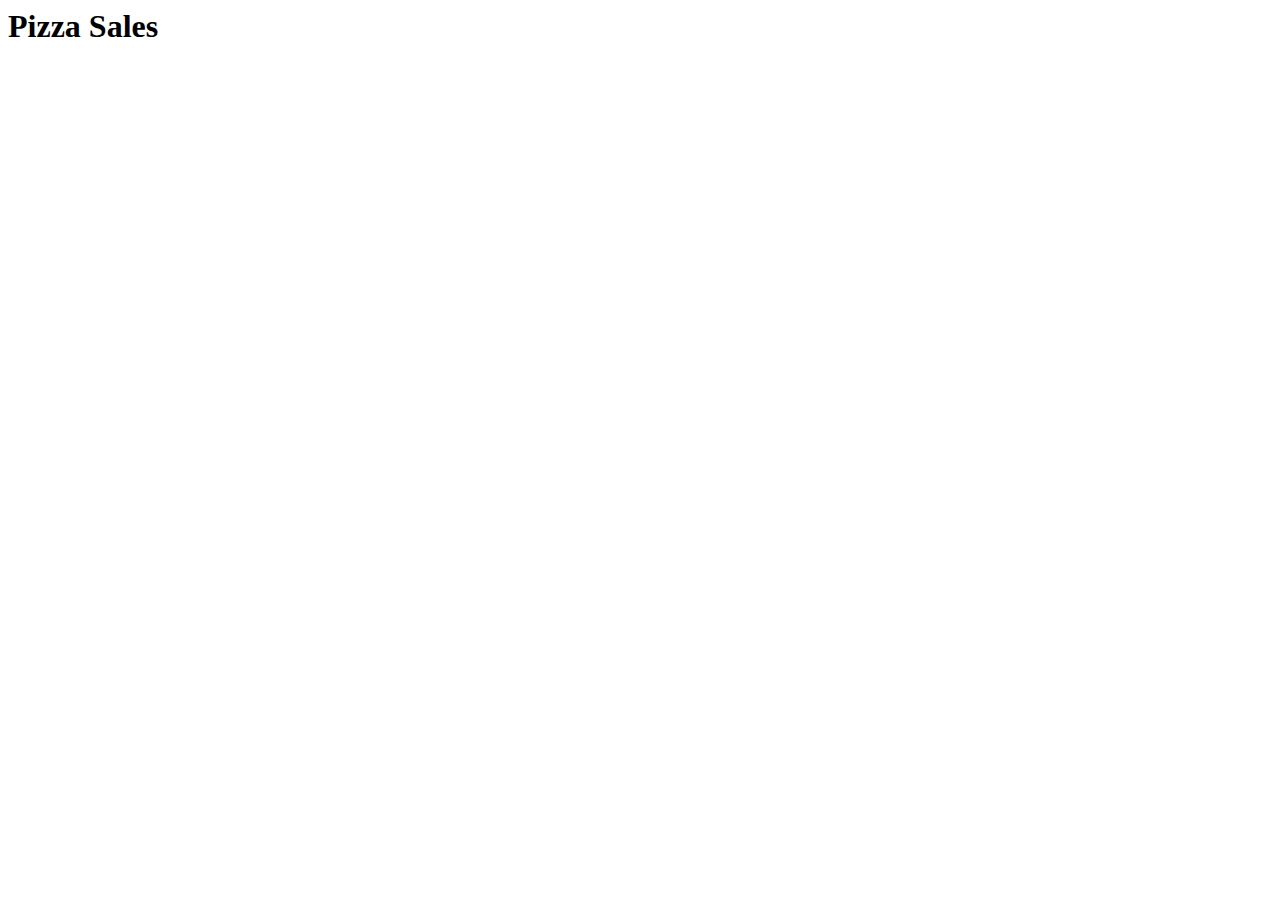
==== PizzaSales.html @ 805d71b6 "adding pizza sales page" ====
<html lang="en">
<head>
    <meta charset="UTF-8">
    <meta name="viewport" content="width=device-width, initial-scale=1.0">
    <title>Document</title>
</head>
<body>
    <h1>Pizza Sales</h1>
</body>
</html>
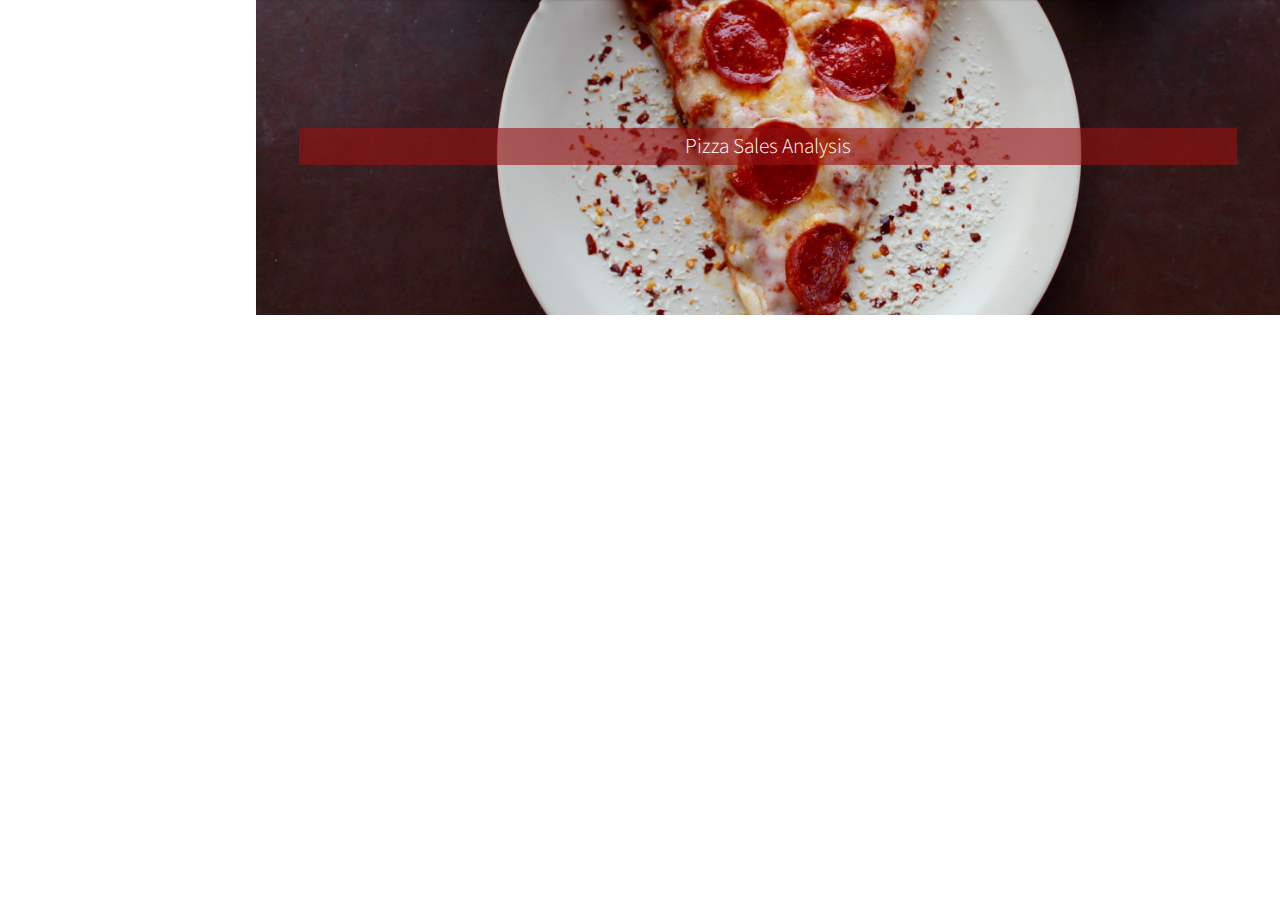
==== commit 178beffb: "updated files" ====
--- a/PizzaSales.html
+++ b/PizzaSales.html
@@ -1,10 +1,22 @@
 <html lang="en">
-<head>
-    <meta charset="UTF-8">
-    <meta name="viewport" content="width=device-width, initial-scale=1.0">
-    <title>Document</title>
-</head>
+	<head>
+		<title>Carmen's Portfolio</title>
+		<meta charset="utf-8" />
+		<meta name="viewport" content="width=device-width, initial-scale=1, user-scalable=no" />
+		<link rel="stylesheet" href="assets/css/main.css" />
+	</head>
 <body>
-    <h1>Pizza Sales</h1>
+    <!-- Main -->
+    <div id="main">
+        <!-- Intro -->
+        <section id="top" class="pizzasales dark cover">
+            <div class="container">
+                <header>
+					<h2 class="alt"><strong></strong></h2>
+						<p style="background-color:rgba(154, 16, 16, 0.599);"><strong>Pizza Sales Analysis</strong><br/></p>
+				</header>
+	        </div>
+		</section>
+
 </body>
 </html>--- a/assets/css/main.css
+++ b/assets/css/main.css
@@ -0,0 +1,2637 @@
+@import url("fontawesome-all.min.css");
+@import url("https://fonts.googleapis.com/css?family=Source+Sans+Pro:300,300italic,400,600");
+
+/*
+	Prologue by HTML5 UP
+	html5up.net | @ajlkn
+	Free for personal and commercial use under the CCA 3.0 license (html5up.net/license)
+*/
+
+html, body, div, span, applet, object,
+iframe, h1, h2, h3, h4, h5, h6, p, blockquote,
+pre, a, abbr, acronym, address, big, cite,
+code, del, dfn, em, img, ins, kbd, q, s, samp,
+small, strike, strong, sub, sup, tt, var, b,
+u, i, center, dl, dt, dd, ol, ul, li, fieldset,
+form, label, legend, table, caption, tbody,
+tfoot, thead, tr, th, td, article, aside,
+canvas, details, embed, figure, figcaption,
+footer, header, hgroup, menu, nav, output, ruby,
+section, summary, time, mark, audio, video {
+	margin: 0;
+	padding: 0;
+	border: 0;
+	font-size: 100%;
+	font: inherit;
+	vertical-align: baseline;}
+
+article, aside, details, figcaption, figure,
+footer, header, hgroup, menu, nav, section {
+	display: block;}
+
+body {
+	line-height: 1;
+}
+
+ol, ul {
+	list-style: none;
+}
+
+blockquote, q {
+	quotes: none;
+}
+
+	blockquote:before, blockquote:after, q:before, q:after {
+		content: '';
+		content: none;
+	}
+
+table {
+	border-collapse: collapse;
+	border-spacing: 0;
+}
+
+body {
+	-webkit-text-size-adjust: none;
+}
+
+mark {
+	background-color: transparent;
+	color: inherit;
+}
+
+input::-moz-focus-inner {
+	border: 0;
+	padding: 0;
+}
+
+input, select, textarea {
+	-moz-appearance: none;
+	-webkit-appearance: none;
+	-ms-appearance: none;
+	appearance: none;
+}
+
+/* Basic */
+
+	html {
+		box-sizing: border-box;
+	}
+
+	*, *:before, *:after {
+		box-sizing: inherit;
+	}
+
+	body {
+		background: #fff;
+		font-family: 'Source Sans Pro', sans-serif;
+		font-size: 19pt;
+		font-weight: 300;
+		line-height: 1.75em;
+		color: #888;
+	}
+
+		body.is-preload *, body.is-preload *:before, body.is-preload *:after {
+			-moz-animation: none !important;
+			-webkit-animation: none !important;
+			-ms-animation: none !important;
+			animation: none !important;
+			-moz-transition: none !important;
+			-webkit-transition: none !important;
+			-ms-transition: none !important;
+			transition: none !important;
+		}
+
+	input, textarea, select {
+		font-family: 'Source Sans Pro', sans-serif;
+		font-size: 19pt;
+		font-weight: 300;
+		line-height: 1.75em;
+		color: #888;
+	}
+
+	h1, h2, h3, h4, h5, h6 {
+		font-weight: 300;
+		color: #666;
+		line-height: 1.5em;
+	}
+
+	h1 a, h2 a, h3 a, h4 a, h5 a, h6 a {
+		color: inherit;
+		text-decoration: none;
+	}
+
+		h1 a strong, h2 a strong, h3 a strong, h4 a strong, h5 a strong, h6 a strong {
+			color: #333;
+		}
+
+	h2 {
+		font-size: 2em;
+		letter-spacing: -1px;
+	}
+
+		h2.alt {
+			color: #888;
+		}
+
+			h2.alt strong {
+				color: #666;
+			}
+
+	h3 {
+		font-size: 1.5em;
+	}
+
+	header {
+		margin: 0 0 2em 0;
+	}
+
+		header > p {
+			margin: 1em 0 0 0;
+		}
+
+	footer {
+		margin: 2em 0 0 0;
+	}
+
+	strong, b {
+		font-weight: 300;
+		color: #666;
+	}
+
+	em, i {
+		font-style: italic;
+	}
+
+	a {
+		text-decoration: none;
+		color: inherit;
+		border-bottom: dotted 1px rgba(128, 128, 128, 0.5);
+		-moz-transition: color 0.35s ease-in-out, border-bottom-color 0.35s ease-in-out;
+		-webkit-transition: color 0.35s ease-in-out, border-bottom-color 0.35s ease-in-out;
+		-ms-transition: color 0.35s ease-in-out, border-bottom-color 0.35s ease-in-out;
+		transition: color 0.35s ease-in-out, border-bottom-color 0.35s ease-in-out;
+		outline: 0;
+	}
+
+		a:hover {
+			color: #E27689;
+			border-bottom-color: rgba(255, 255, 255, 0);
+		}
+
+	sub {
+		position: relative;
+		top: 0.5em;
+		font-size: 0.8em;
+	}
+
+	sup {
+		position: relative;
+		top: -0.5em;
+		font-size: 0.8em;
+	}
+
+	hr {
+		border: 0;
+		border-top: solid 1px #ddd;
+	}
+
+	blockquote {
+		border-left: solid 0.5em #ddd;
+		padding: 1em 0 1em 2em;
+		font-style: italic;
+	}
+
+	p, ul, ol, dl, table {
+		margin-bottom: 2em;
+	}
+
+	br.clear {
+		clear: both;
+	}
+
+/* Container */
+
+	.container {
+		margin: 0 auto;
+		max-width: 100%;
+		width: 1400px;
+	}
+
+		@media screen and (min-width: 961px) and (max-width: 1880px) {
+
+			.container {
+				width: 1200px;
+			}
+
+		}
+
+		@media screen and (min-width: 961px) and (max-width: 1620px) {
+
+			.container {
+				width: 960px;
+			}
+
+		}
+
+		@media screen and (min-width: 961px) and (max-width: 1320px) {
+
+			.container {
+				width: 100%;
+			}
+
+		}
+
+		@media screen and (max-width: 960px) {
+
+			.container {
+				width: 100%;
+			}
+
+		}
+
+		@media screen and (max-width: 736px) {
+
+			.container {
+				width: 100%;
+			}
+
+		}
+
+/* Row */
+
+	.row {
+		display: flex;
+		flex-wrap: wrap;
+		box-sizing: border-box;
+		align-items: stretch;
+	}
+
+		.row > * {
+			box-sizing: border-box;
+		}
+
+		.row.gtr-uniform > * > :last-child {
+			margin-bottom: 0;
+		}
+
+		.row.aln-left {
+			justify-content: flex-start;
+		}
+
+		.row.aln-center {
+			justify-content: center;
+		}
+
+		.row.aln-right {
+			justify-content: flex-end;
+		}
+
+		.row.aln-top {
+			align-items: flex-start;
+		}
+
+		.row.aln-middle {
+			align-items: center;
+		}
+
+		.row.aln-bottom {
+			align-items: flex-end;
+		}
+
+		.row > .imp {
+			order: -1;
+		}
+
+		.row > .col-1 {
+			width: 8.33333%;
+		}
+
+		.row > .off-1 {
+			margin-left: 8.33333%;
+		}
+
+		.row > .col-2 {
+			width: 16.66667%;
+		}
+
+		.row > .off-2 {
+			margin-left: 16.66667%;
+		}
+
+		.row > .col-3 {
+			width: 25%;
+		}
+
+		.row > .off-3 {
+			margin-left: 25%;
+		}
+
+		.row > .col-4 {
+			width: 33.33333%;
+		}
+
+		.row > .off-4 {
+			margin-left: 33.33333%;
+		}
+
+		.row > .col-5 {
+			width: 41.66667%;
+		}
+
+		.row > .off-5 {
+			margin-left: 41.66667%;
+		}
+
+		.row > .col-6 {
+			width: 50%;
+		}
+
+		.row > .off-6 {
+			margin-left: 50%;
+		}
+
+		.row > .col-7 {
+			width: 58.33333%;
+		}
+
+		.row > .off-7 {
+			margin-left: 58.33333%;
+		}
+
+		.row > .col-8 {
+			width: 66.66667%;
+		}
+
+		.row > .off-8 {
+			margin-left: 66.66667%;
+		}
+
+		.row > .col-9 {
+			width: 75%;
+		}
+
+		.row > .off-9 {
+			margin-left: 75%;
+		}
+
+		.row > .col-10 {
+			width: 83.33333%;
+		}
+
+		.row > .off-10 {
+			margin-left: 83.33333%;
+		}
+
+		.row > .col-11 {
+			width: 91.66667%;
+		}
+
+		.row > .off-11 {
+			margin-left: 91.66667%;
+		}
+
+		.row > .col-12 {
+			width: 100%;
+		}
+
+		.row > .off-12 {
+			margin-left: 100%;
+		}
+
+		.row.gtr-0 {
+			margin-top: 0px;
+			margin-left: 0px;
+		}
+
+			.row.gtr-0 > * {
+				padding: 0px 0 0 0px;
+			}
+
+			.row.gtr-0.gtr-uniform {
+				margin-top: 0px;
+			}
+
+				.row.gtr-0.gtr-uniform > * {
+					padding-top: 0px;
+				}
+
+		.row.gtr-25 {
+			margin-top: -10px;
+			margin-left: -10px;
+		}
+
+			.row.gtr-25 > * {
+				padding: 10px 0 0 10px;
+			}
+
+			.row.gtr-25.gtr-uniform {
+				margin-top: -10px;
+			}
+
+				.row.gtr-25.gtr-uniform > * {
+					padding-top: 10px;
+				}
+
+		.row.gtr-50 {
+			margin-top: -20px;
+			margin-left: -20px;
+		}
+
+			.row.gtr-50 > * {
+				padding: 20px 0 0 20px;
+			}
+
+			.row.gtr-50.gtr-uniform {
+				margin-top: -20px;
+			}
+
+				.row.gtr-50.gtr-uniform > * {
+					padding-top: 20px;
+				}
+
+		.row {
+			margin-top: -40px;
+			margin-left: -40px;
+		}
+
+			.row > * {
+				padding: 40px 0 0 40px;
+			}
+
+			.row.gtr-uniform {
+				margin-top: -40px;
+			}
+
+				.row.gtr-uniform > * {
+					padding-top: 40px;
+				}
+
+		.row.gtr-150 {
+			margin-top: -60px;
+			margin-left: -60px;
+		}
+
+			.row.gtr-150 > * {
+				padding: 60px 0 0 60px;
+			}
+
+			.row.gtr-150.gtr-uniform {
+				margin-top: -60px;
+			}
+
+				.row.gtr-150.gtr-uniform > * {
+					padding-top: 60px;
+				}
+
+		.row.gtr-200 {
+			margin-top: -80px;
+			margin-left: -80px;
+		}
+
+			.row.gtr-200 > * {
+				padding: 80px 0 0 80px;
+			}
+
+			.row.gtr-200.gtr-uniform {
+				margin-top: -80px;
+			}
+
+				.row.gtr-200.gtr-uniform > * {
+					padding-top: 80px;
+				}
+
+		@media screen and (min-width: 961px) and (max-width: 1880px) {
+
+			.row {
+				display: flex;
+				flex-wrap: wrap;
+				box-sizing: border-box;
+				align-items: stretch;
+			}
+
+				.row > * {
+					box-sizing: border-box;
+				}
+
+				.row.gtr-uniform > * > :last-child {
+					margin-bottom: 0;
+				}
+
+				.row.aln-left {
+					justify-content: flex-start;
+				}
+
+				.row.aln-center {
+					justify-content: center;
+				}
+
+				.row.aln-right {
+					justify-content: flex-end;
+				}
+
+				.row.aln-top {
+					align-items: flex-start;
+				}
+
+				.row.aln-middle {
+					align-items: center;
+				}
+
+				.row.aln-bottom {
+					align-items: flex-end;
+				}
+
+				.row > .imp-wide {
+					order: -1;
+				}
+
+				.row > .col-1-wide {
+					width: 8.33333%;
+				}
+
+				.row > .off-1-wide {
+					margin-left: 8.33333%;
+				}
+
+				.row > .col-2-wide {
+					width: 16.66667%;
+				}
+
+				.row > .off-2-wide {
+					margin-left: 16.66667%;
+				}
+
+				.row > .col-3-wide {
+					width: 25%;
+				}
+
+				.row > .off-3-wide {
+					margin-left: 25%;
+				}
+
+				.row > .col-4-wide {
+					width: 33.33333%;
+				}
+
+				.row > .off-4-wide {
+					margin-left: 33.33333%;
+				}
+
+				.row > .col-5-wide {
+					width: 41.66667%;
+				}
+
+				.row > .off-5-wide {
+					margin-left: 41.66667%;
+				}
+
+				.row > .col-6-wide {
+					width: 50%;
+				}
+
+				.row > .off-6-wide {
+					margin-left: 50%;
+				}
+
+				.row > .col-7-wide {
+					width: 58.33333%;
+				}
+
+				.row > .off-7-wide {
+					margin-left: 58.33333%;
+				}
+
+				.row > .col-8-wide {
+					width: 66.66667%;
+				}
+
+				.row > .off-8-wide {
+					margin-left: 66.66667%;
+				}
+
+				.row > .col-9-wide {
+					width: 75%;
+				}
+
+				.row > .off-9-wide {
+					margin-left: 75%;
+				}
+
+				.row > .col-10-wide {
+					width: 83.33333%;
+				}
+
+				.row > .off-10-wide {
+					margin-left: 83.33333%;
+				}
+
+				.row > .col-11-wide {
+					width: 91.66667%;
+				}
+
+				.row > .off-11-wide {
+					margin-left: 91.66667%;
+				}
+
+				.row > .col-12-wide {
+					width: 100%;
+				}
+
+				.row > .off-12-wide {
+					margin-left: 100%;
+				}
+
+				.row.gtr-0 {
+					margin-top: 0px;
+					margin-left: 0px;
+				}
+
+					.row.gtr-0 > * {
+						padding: 0px 0 0 0px;
+					}
+
+					.row.gtr-0.gtr-uniform {
+						margin-top: 0px;
+					}
+
+						.row.gtr-0.gtr-uniform > * {
+							padding-top: 0px;
+						}
+
+				.row.gtr-25 {
+					margin-top: -10px;
+					margin-left: -10px;
+				}
+
+					.row.gtr-25 > * {
+						padding: 10px 0 0 10px;
+					}
+
+					.row.gtr-25.gtr-uniform {
+						margin-top: -10px;
+					}
+
+						.row.gtr-25.gtr-uniform > * {
+							padding-top: 10px;
+						}
+
+				.row.gtr-50 {
+					margin-top: -20px;
+					margin-left: -20px;
+				}
+
+					.row.gtr-50 > * {
+						padding: 20px 0 0 20px;
+					}
+
+					.row.gtr-50.gtr-uniform {
+						margin-top: -20px;
+					}
+
+						.row.gtr-50.gtr-uniform > * {
+							padding-top: 20px;
+						}
+
+				.row {
+					margin-top: -40px;
+					margin-left: -40px;
+				}
+
+					.row > * {
+						padding: 40px 0 0 40px;
+					}
+
+					.row.gtr-uniform {
+						margin-top: -40px;
+					}
+
+						.row.gtr-uniform > * {
+							padding-top: 40px;
+						}
+
+				.row.gtr-150 {
+					margin-top: -60px;
+					margin-left: -60px;
+				}
+
+					.row.gtr-150 > * {
+						padding: 60px 0 0 60px;
+					}
+
+					.row.gtr-150.gtr-uniform {
+						margin-top: -60px;
+					}
+
+						.row.gtr-150.gtr-uniform > * {
+							padding-top: 60px;
+						}
+
+				.row.gtr-200 {
+					margin-top: -80px;
+					margin-left: -80px;
+				}
+
+					.row.gtr-200 > * {
+						padding: 80px 0 0 80px;
+					}
+
+					.row.gtr-200.gtr-uniform {
+						margin-top: -80px;
+					}
+
+						.row.gtr-200.gtr-uniform > * {
+							padding-top: 80px;
+						}
+
+		}
+
+		@media screen and (min-width: 961px) and (max-width: 1620px) {
+
+			.row {
+				display: flex;
+				flex-wrap: wrap;
+				box-sizing: border-box;
+				align-items: stretch;
+			}
+
+				.row > * {
+					box-sizing: border-box;
+				}
+
+				.row.gtr-uniform > * > :last-child {
+					margin-bottom: 0;
+				}
+
+				.row.aln-left {
+					justify-content: flex-start;
+				}
+
+				.row.aln-center {
+					justify-content: center;
+				}
+
+				.row.aln-right {
+					justify-content: flex-end;
+				}
+
+				.row.aln-top {
+					align-items: flex-start;
+				}
+
+				.row.aln-middle {
+					align-items: center;
+				}
+
+				.row.aln-bottom {
+					align-items: flex-end;
+				}
+
+				.row > .imp-normal {
+					order: -1;
+				}
+
+				.row > .col-1-normal {
+					width: 8.33333%;
+				}
+
+				.row > .off-1-normal {
+					margin-left: 8.33333%;
+				}
+
+				.row > .col-2-normal {
+					width: 16.66667%;
+				}
+
+				.row > .off-2-normal {
+					margin-left: 16.66667%;
+				}
+
+				.row > .col-3-normal {
+					width: 25%;
+				}
+
+				.row > .off-3-normal {
+					margin-left: 25%;
+				}
+
+				.row > .col-4-normal {
+					width: 33.33333%;
+				}
+
+				.row > .off-4-normal {
+					margin-left: 33.33333%;
+				}
+
+				.row > .col-5-normal {
+					width: 41.66667%;
+				}
+
+				.row > .off-5-normal {
+					margin-left: 41.66667%;
+				}
+
+				.row > .col-6-normal {
+					width: 50%;
+				}
+
+				.row > .off-6-normal {
+					margin-left: 50%;
+				}
+
+				.row > .col-7-normal {
+					width: 58.33333%;
+				}
+
+				.row > .off-7-normal {
+					margin-left: 58.33333%;
+				}
+
+				.row > .col-8-normal {
+					width: 66.66667%;
+				}
+
+				.row > .off-8-normal {
+					margin-left: 66.66667%;
+				}
+
+				.row > .col-9-normal {
+					width: 75%;
+				}
+
+				.row > .off-9-normal {
+					margin-left: 75%;
+				}
+
+				.row > .col-10-normal {
+					width: 83.33333%;
+				}
+
+				.row > .off-10-normal {
+					margin-left: 83.33333%;
+				}
+
+				.row > .col-11-normal {
+					width: 91.66667%;
+				}
+
+				.row > .off-11-normal {
+					margin-left: 91.66667%;
+				}
+
+				.row > .col-12-normal {
+					width: 100%;
+				}
+
+				.row > .off-12-normal {
+					margin-left: 100%;
+				}
+
+				.row.gtr-0 {
+					margin-top: 0px;
+					margin-left: 0px;
+				}
+
+					.row.gtr-0 > * {
+						padding: 0px 0 0 0px;
+					}
+
+					.row.gtr-0.gtr-uniform {
+						margin-top: 0px;
+					}
+
+						.row.gtr-0.gtr-uniform > * {
+							padding-top: 0px;
+						}
+
+				.row.gtr-25 {
+					margin-top: -10px;
+					margin-left: -10px;
+				}
+
+					.row.gtr-25 > * {
+						padding: 10px 0 0 10px;
+					}
+
+					.row.gtr-25.gtr-uniform {
+						margin-top: -10px;
+					}
+
+						.row.gtr-25.gtr-uniform > * {
+							padding-top: 10px;
+						}
+
+				.row.gtr-50 {
+					margin-top: -20px;
+					margin-left: -20px;
+				}
+
+					.row.gtr-50 > * {
+						padding: 20px 0 0 20px;
+					}
+
+					.row.gtr-50.gtr-uniform {
+						margin-top: -20px;
+					}
+
+						.row.gtr-50.gtr-uniform > * {
+							padding-top: 20px;
+						}
+
+				.row {
+					margin-top: -40px;
+					margin-left: -40px;
+				}
+
+					.row > * {
+						padding: 40px 0 0 40px;
+					}
+
+					.row.gtr-uniform {
+						margin-top: -40px;
+					}
+
+						.row.gtr-uniform > * {
+							padding-top: 40px;
+						}
+
+				.row.gtr-150 {
+					margin-top: -60px;
+					margin-left: -60px;
+				}
+
+					.row.gtr-150 > * {
+						padding: 60px 0 0 60px;
+					}
+
+					.row.gtr-150.gtr-uniform {
+						margin-top: -60px;
+					}
+
+						.row.gtr-150.gtr-uniform > * {
+							padding-top: 60px;
+						}
+
+				.row.gtr-200 {
+					margin-top: -80px;
+					margin-left: -80px;
+				}
+
+					.row.gtr-200 > * {
+						padding: 80px 0 0 80px;
+					}
+
+					.row.gtr-200.gtr-uniform {
+						margin-top: -80px;
+					}
+
+						.row.gtr-200.gtr-uniform > * {
+							padding-top: 80px;
+						}
+
+		}
+
+		@media screen and (min-width: 961px) and (max-width: 1320px) {
+
+			.row {
+				display: flex;
+				flex-wrap: wrap;
+				box-sizing: border-box;
+				align-items: stretch;
+			}
+
+				.row > * {
+					box-sizing: border-box;
+				}
+
+				.row.gtr-uniform > * > :last-child {
+					margin-bottom: 0;
+				}
+
+				.row.aln-left {
+					justify-content: flex-start;
+				}
+
+				.row.aln-center {
+					justify-content: center;
+				}
+
+				.row.aln-right {
+					justify-content: flex-end;
+				}
+
+				.row.aln-top {
+					align-items: flex-start;
+				}
+
+				.row.aln-middle {
+					align-items: center;
+				}
+
+				.row.aln-bottom {
+					align-items: flex-end;
+				}
+
+				.row > .imp-narrow {
+					order: -1;
+				}
+
+				.row > .col-1-narrow {
+					width: 8.33333%;
+				}
+
+				.row > .off-1-narrow {
+					margin-left: 8.33333%;
+				}
+
+				.row > .col-2-narrow {
+					width: 16.66667%;
+				}
+
+				.row > .off-2-narrow {
+					margin-left: 16.66667%;
+				}
+
+				.row > .col-3-narrow {
+					width: 25%;
+				}
+
+				.row > .off-3-narrow {
+					margin-left: 25%;
+				}
+
+				.row > .col-4-narrow {
+					width: 33.33333%;
+				}
+
+				.row > .off-4-narrow {
+					margin-left: 33.33333%;
+				}
+
+				.row > .col-5-narrow {
+					width: 41.66667%;
+				}
+
+				.row > .off-5-narrow {
+					margin-left: 41.66667%;
+				}
+
+				.row > .col-6-narrow {
+					width: 50%;
+				}
+
+				.row > .off-6-narrow {
+					margin-left: 50%;
+				}
+
+				.row > .col-7-narrow {
+					width: 58.33333%;
+				}
+
+				.row > .off-7-narrow {
+					margin-left: 58.33333%;
+				}
+
+				.row > .col-8-narrow {
+					width: 66.66667%;
+				}
+
+				.row > .off-8-narrow {
+					margin-left: 66.66667%;
+				}
+
+				.row > .col-9-narrow {
+					width: 75%;
+				}
+
+				.row > .off-9-narrow {
+					margin-left: 75%;
+				}
+
+				.row > .col-10-narrow {
+					width: 83.33333%;
+				}
+
+				.row > .off-10-narrow {
+					margin-left: 83.33333%;
+				}
+
+				.row > .col-11-narrow {
+					width: 91.66667%;
+				}
+
+				.row > .off-11-narrow {
+					margin-left: 91.66667%;
+				}
+
+				.row > .col-12-narrow {
+					width: 100%;
+				}
+
+				.row > .off-12-narrow {
+					margin-left: 100%;
+				}
+
+				.row.gtr-0 {
+					margin-top: 0px;
+					margin-left: 0px;
+				}
+
+					.row.gtr-0 > * {
+						padding: 0px 0 0 0px;
+					}
+
+					.row.gtr-0.gtr-uniform {
+						margin-top: 0px;
+					}
+
+						.row.gtr-0.gtr-uniform > * {
+							padding-top: 0px;
+						}
+
+				.row.gtr-25 {
+					margin-top: -5px;
+					margin-left: -5px;
+				}
+
+					.row.gtr-25 > * {
+						padding: 5px 0 0 5px;
+					}
+
+					.row.gtr-25.gtr-uniform {
+						margin-top: -5px;
+					}
+
+						.row.gtr-25.gtr-uniform > * {
+							padding-top: 5px;
+						}
+
+				.row.gtr-50 {
+					margin-top: -10px;
+					margin-left: -10px;
+				}
+
+					.row.gtr-50 > * {
+						padding: 10px 0 0 10px;
+					}
+
+					.row.gtr-50.gtr-uniform {
+						margin-top: -10px;
+					}
+
+						.row.gtr-50.gtr-uniform > * {
+							padding-top: 10px;
+						}
+
+				.row {
+					margin-top: -20px;
+					margin-left: -20px;
+				}
+
+					.row > * {
+						padding: 20px 0 0 20px;
+					}
+
+					.row.gtr-uniform {
+						margin-top: -20px;
+					}
+
+						.row.gtr-uniform > * {
+							padding-top: 20px;
+						}
+
+				.row.gtr-150 {
+					margin-top: -30px;
+					margin-left: -30px;
+				}
+
+					.row.gtr-150 > * {
+						padding: 30px 0 0 30px;
+					}
+
+					.row.gtr-150.gtr-uniform {
+						margin-top: -30px;
+					}
+
+						.row.gtr-150.gtr-uniform > * {
+							padding-top: 30px;
+						}
+
+				.row.gtr-200 {
+					margin-top: -40px;
+					margin-left: -40px;
+				}
+
+					.row.gtr-200 > * {
+						padding: 40px 0 0 40px;
+					}
+
+					.row.gtr-200.gtr-uniform {
+						margin-top: -40px;
+					}
+
+						.row.gtr-200.gtr-uniform > * {
+							padding-top: 40px;
+						}
+
+		}
+
+		@media screen and (max-width: 960px) {
+
+			.row {
+				display: flex;
+				flex-wrap: wrap;
+				box-sizing: border-box;
+				align-items: stretch;
+			}
+
+				.row > * {
+					box-sizing: border-box;
+				}
+
+				.row.gtr-uniform > * > :last-child {
+					margin-bottom: 0;
+				}
+
+				.row.aln-left {
+					justify-content: flex-start;
+				}
+
+				.row.aln-center {
+					justify-content: center;
+				}
+
+				.row.aln-right {
+					justify-content: flex-end;
+				}
+
+				.row.aln-top {
+					align-items: flex-start;
+				}
+
+				.row.aln-middle {
+					align-items: center;
+				}
+
+				.row.aln-bottom {
+					align-items: flex-end;
+				}
+
+				.row > .imp-narrower {
+					order: -1;
+				}
+
+				.row > .col-1-narrower {
+					width: 8.33333%;
+				}
+
+				.row > .off-1-narrower {
+					margin-left: 8.33333%;
+				}
+
+				.row > .col-2-narrower {
+					width: 16.66667%;
+				}
+
+				.row > .off-2-narrower {
+					margin-left: 16.66667%;
+				}
+
+				.row > .col-3-narrower {
+					width: 25%;
+				}
+
+				.row > .off-3-narrower {
+					margin-left: 25%;
+				}
+
+				.row > .col-4-narrower {
+					width: 33.33333%;
+				}
+
+				.row > .off-4-narrower {
+					margin-left: 33.33333%;
+				}
+
+				.row > .col-5-narrower {
+					width: 41.66667%;
+				}
+
+				.row > .off-5-narrower {
+					margin-left: 41.66667%;
+				}
+
+				.row > .col-6-narrower {
+					width: 50%;
+				}
+
+				.row > .off-6-narrower {
+					margin-left: 50%;
+				}
+
+				.row > .col-7-narrower {
+					width: 58.33333%;
+				}
+
+				.row > .off-7-narrower {
+					margin-left: 58.33333%;
+				}
+
+				.row > .col-8-narrower {
+					width: 66.66667%;
+				}
+
+				.row > .off-8-narrower {
+					margin-left: 66.66667%;
+				}
+
+				.row > .col-9-narrower {
+					width: 75%;
+				}
+
+				.row > .off-9-narrower {
+					margin-left: 75%;
+				}
+
+				.row > .col-10-narrower {
+					width: 83.33333%;
+				}
+
+				.row > .off-10-narrower {
+					margin-left: 83.33333%;
+				}
+
+				.row > .col-11-narrower {
+					width: 91.66667%;
+				}
+
+				.row > .off-11-narrower {
+					margin-left: 91.66667%;
+				}
+
+				.row > .col-12-narrower {
+					width: 100%;
+				}
+
+				.row > .off-12-narrower {
+					margin-left: 100%;
+				}
+
+				.row.gtr-0 {
+					margin-top: 0px;
+					margin-left: 0px;
+				}
+
+					.row.gtr-0 > * {
+						padding: 0px 0 0 0px;
+					}
+
+					.row.gtr-0.gtr-uniform {
+						margin-top: 0px;
+					}
+
+						.row.gtr-0.gtr-uniform > * {
+							padding-top: 0px;
+						}
+
+				.row.gtr-25 {
+					margin-top: -5px;
+					margin-left: -5px;
+				}
+
+					.row.gtr-25 > * {
+						padding: 5px 0 0 5px;
+					}
+
+					.row.gtr-25.gtr-uniform {
+						margin-top: -5px;
+					}
+
+						.row.gtr-25.gtr-uniform > * {
+							padding-top: 5px;
+						}
+
+				.row.gtr-50 {
+					margin-top: -10px;
+					margin-left: -10px;
+				}
+
+					.row.gtr-50 > * {
+						padding: 10px 0 0 10px;
+					}
+
+					.row.gtr-50.gtr-uniform {
+						margin-top: -10px;
+					}
+
+						.row.gtr-50.gtr-uniform > * {
+							padding-top: 10px;
+						}
+
+				.row {
+					margin-top: -20px;
+					margin-left: -20px;
+				}
+
+					.row > * {
+						padding: 20px 0 0 20px;
+					}
+
+					.row.gtr-uniform {
+						margin-top: -20px;
+					}
+
+						.row.gtr-uniform > * {
+							padding-top: 20px;
+						}
+
+				.row.gtr-150 {
+					margin-top: -30px;
+					margin-left: -30px;
+				}
+
+					.row.gtr-150 > * {
+						padding: 30px 0 0 30px;
+					}
+
+					.row.gtr-150.gtr-uniform {
+						margin-top: -30px;
+					}
+
+						.row.gtr-150.gtr-uniform > * {
+							padding-top: 30px;
+						}
+
+				.row.gtr-200 {
+					margin-top: -40px;
+					margin-left: -40px;
+				}
+
+					.row.gtr-200 > * {
+						padding: 40px 0 0 40px;
+					}
+
+					.row.gtr-200.gtr-uniform {
+						margin-top: -40px;
+					}
+
+						.row.gtr-200.gtr-uniform > * {
+							padding-top: 40px;
+						}
+
+		}
+
+		@media screen and (max-width: 736px) {
+
+			.row {
+				display: flex;
+				flex-wrap: wrap;
+				box-sizing: border-box;
+				align-items: stretch;
+			}
+
+				.row > * {
+					box-sizing: border-box;
+				}
+
+				.row.gtr-uniform > * > :last-child {
+					margin-bottom: 0;
+				}
+
+				.row.aln-left {
+					justify-content: flex-start;
+				}
+
+				.row.aln-center {
+					justify-content: center;
+				}
+
+				.row.aln-right {
+					justify-content: flex-end;
+				}
+
+				.row.aln-top {
+					align-items: flex-start;
+				}
+
+				.row.aln-middle {
+					align-items: center;
+				}
+
+				.row.aln-bottom {
+					align-items: flex-end;
+				}
+
+				.row > .imp-mobile {
+					order: -1;
+				}
+
+				.row > .col-1-mobile {
+					width: 8.33333%;
+				}
+
+				.row > .off-1-mobile {
+					margin-left: 8.33333%;
+				}
+
+				.row > .col-2-mobile {
+					width: 16.66667%;
+				}
+
+				.row > .off-2-mobile {
+					margin-left: 16.66667%;
+				}
+
+				.row > .col-3-mobile {
+					width: 25%;
+				}
+
+				.row > .off-3-mobile {
+					margin-left: 25%;
+				}
+
+				.row > .col-4-mobile {
+					width: 33.33333%;
+				}
+
+				.row > .off-4-mobile {
+					margin-left: 33.33333%;
+				}
+
+				.row > .col-5-mobile {
+					width: 41.66667%;
+				}
+
+				.row > .off-5-mobile {
+					margin-left: 41.66667%;
+				}
+
+				.row > .col-6-mobile {
+					width: 50%;
+				}
+
+				.row > .off-6-mobile {
+					margin-left: 50%;
+				}
+
+				.row > .col-7-mobile {
+					width: 58.33333%;
+				}
+
+				.row > .off-7-mobile {
+					margin-left: 58.33333%;
+				}
+
+				.row > .col-8-mobile {
+					width: 66.66667%;
+				}
+
+				.row > .off-8-mobile {
+					margin-left: 66.66667%;
+				}
+
+				.row > .col-9-mobile {
+					width: 75%;
+				}
+
+				.row > .off-9-mobile {
+					margin-left: 75%;
+				}
+
+				.row > .col-10-mobile {
+					width: 83.33333%;
+				}
+
+				.row > .off-10-mobile {
+					margin-left: 83.33333%;
+				}
+
+				.row > .col-11-mobile {
+					width: 91.66667%;
+				}
+
+				.row > .off-11-mobile {
+					margin-left: 91.66667%;
+				}
+
+				.row > .col-12-mobile {
+					width: 100%;
+				}
+
+				.row > .off-12-mobile {
+					margin-left: 100%;
+				}
+
+				.row.gtr-0 {
+					margin-top: 0px;
+					margin-left: 0px;
+				}
+
+					.row.gtr-0 > * {
+						padding: 0px 0 0 0px;
+					}
+
+					.row.gtr-0.gtr-uniform {
+						margin-top: 0px;
+					}
+
+						.row.gtr-0.gtr-uniform > * {
+							padding-top: 0px;
+						}
+
+				.row.gtr-25 {
+					margin-top: -5px;
+					margin-left: -5px;
+				}
+
+					.row.gtr-25 > * {
+						padding: 5px 0 0 5px;
+					}
+
+					.row.gtr-25.gtr-uniform {
+						margin-top: -5px;
+					}
+
+						.row.gtr-25.gtr-uniform > * {
+							padding-top: 5px;
+						}
+
+				.row.gtr-50 {
+					margin-top: -10px;
+					margin-left: -10px;
+				}
+
+					.row.gtr-50 > * {
+						padding: 10px 0 0 10px;
+					}
+
+					.row.gtr-50.gtr-uniform {
+						margin-top: -10px;
+					}
+
+						.row.gtr-50.gtr-uniform > * {
+							padding-top: 10px;
+						}
+
+				.row {
+					margin-top: -20px;
+					margin-left: -20px;
+				}
+
+					.row > * {
+						padding: 20px 0 0 20px;
+					}
+
+					.row.gtr-uniform {
+						margin-top: -20px;
+					}
+
+						.row.gtr-uniform > * {
+							padding-top: 20px;
+						}
+
+				.row.gtr-150 {
+					margin-top: -30px;
+					margin-left: -30px;
+				}
+
+					.row.gtr-150 > * {
+						padding: 30px 0 0 30px;
+					}
+
+					.row.gtr-150.gtr-uniform {
+						margin-top: -30px;
+					}
+
+						.row.gtr-150.gtr-uniform > * {
+							padding-top: 30px;
+						}
+
+				.row.gtr-200 {
+					margin-top: -40px;
+					margin-left: -40px;
+				}
+
+					.row.gtr-200 > * {
+						padding: 40px 0 0 40px;
+					}
+
+					.row.gtr-200.gtr-uniform {
+						margin-top: -40px;
+					}
+
+						.row.gtr-200.gtr-uniform > * {
+							padding-top: 40px;
+						}
+
+		}
+
+/* Sections/Article */
+
+	section, article {
+		margin-bottom: 3em;
+	}
+
+		section > :last-child,
+		section > .container, section:last-child, article > :last-child,
+		article > .container, article:last-child {
+			margin-bottom: 0;
+		}
+
+		.row > section, .row > article {
+			margin-bottom: 0;
+		}
+
+/* Image */
+
+	.image {
+		display: inline-block;
+		border: 0;
+	}
+
+		.image img {
+			display: block;
+			width: 100%;
+		}
+
+		.image.avatar48 {
+			width: 48px;
+			height: 48px;
+			background: #f00;
+		}
+
+			.image.avatar48 img {
+				width: 48px;
+				height: 48px;
+			}
+
+		.image.fit {
+			display: block;
+			width: 100%;
+		}
+
+		.image.featured {
+			display: block;
+			width: 100%;
+			margin: 0 0 2em 0;
+		}
+
+		.image.left {
+			float: left;
+			margin: 0 2em 2em 0;
+		}
+
+		.image.centered {
+			display: block;
+			margin: 0 0 2em 0;
+		}
+
+			.image.centered img {
+				margin: 0 auto;
+				width: auto;
+			}
+
+/* List */
+
+	ul {
+		list-style: disc;
+		padding-left: 1em;
+	}
+
+		ul li {
+			padding-left: 0.5em;
+		}
+
+	ol {
+		list-style: decimal;
+		padding-left: 1.25em;
+	}
+
+		ol li {
+			padding-left: 0.25em;
+		}
+
+/* Icons */
+
+	ul.icons {
+		cursor: default;
+		list-style: none;
+		padding-left: 0;
+	}
+
+		ul.icons li {
+			display: inline-block;
+			padding-left: 0;
+		}
+
+		ul.icons a {
+			display: inline-block;
+			width: 2em;
+			height: 2em;
+			line-height: 2em;
+			text-align: center;
+			border: 0;
+		}
+
+/* Form */
+
+	form label {
+		display: block;
+		text-align: left;
+		margin-bottom: 0.5em;
+	}
+
+	form input[type="text"],
+	form input[type="email"],
+	form input[type="password"],
+	form select,
+	form textarea {
+		position: relative;
+		-webkit-appearance: none;
+		display: block;
+		border: 0;
+		outline: 0;
+		background: #fff;
+		background: rgba(255, 255, 255, 0.75);
+		width: 100%;
+		border-radius: 0.35em;
+		padding: 0.75em 1em 0.75em 1em;
+		box-shadow: inset 0 0.1em 0.1em 0 rgba(0, 0, 0, 0.05);
+		border: solid 1px rgba(0, 0, 0, 0.15);
+		-moz-transition: all 0.35s ease-in-out;
+		-webkit-transition: all 0.35s ease-in-out;
+		-ms-transition: all 0.35s ease-in-out;
+		transition: all 0.35s ease-in-out;
+	}
+
+		form input[type="text"]:focus,
+		form input[type="email"]:focus,
+		form input[type="password"]:focus,
+		form select:focus,
+		form textarea:focus {
+			box-shadow: 0 0 2px 1px #8ebebc;
+			background: #fff;
+		}
+
+	form input[type="text"],
+	form input[type="email"],
+	form input[type="password"],
+	form select {
+		line-height: 1.25em;
+	}
+
+	form textarea {
+		min-height: 14em;
+	}
+
+	form ::-webkit-input-placeholder {
+		color: #555 !important;
+	}
+
+	form :-moz-placeholder {
+		color: #555 !important;
+	}
+
+	form ::-moz-placeholder {
+		color: #555 !important;
+	}
+
+	form :-ms-input-placeholder {
+		color: #555 !important;
+	}
+
+	form ::-moz-focus-inner {
+		border: 0;
+	}
+
+/* Table */
+
+	table {
+		width: 100%;
+		text-align: left;
+	}
+
+		table tbody tr:nth-child(2n+2) {
+			background: #f4f4f4;
+		}
+
+		table td {
+			padding: 0.5em 1em 0.5em 1em;
+		}
+
+		table th {
+			text-align: left;
+			padding: 0.5em 1em 0.5em 1em;
+			color: #fff;
+			background: #222729 url("images/overlay.png");
+		}
+
+		table thead {
+			background: #444;
+			color: #fff;
+		}
+
+		table tfoot {
+			background: #eee;
+		}
+
+/* Button */
+
+	input[type="button"],
+	input[type="submit"],
+	input[type="reset"],
+	button,
+	.button {
+		position: relative;
+		display: inline-block;
+		border-radius: 0.35em;
+		color: #fff !important;
+		text-decoration: none;
+		padding: 0.75em 2.5em 0.75em 2.5em;
+		background-color: #8ebebc;
+		border: 0;
+		cursor: pointer;
+		background-image: -moz-linear-gradient(top, rgba(0, 0, 0, 0), rgba(0, 0, 0, 0.15)), url("images/overlay.png");
+		background-image: -webkit-linear-gradient(top, rgba(0, 0, 0, 0), rgba(0, 0, 0, 0.15)), url("images/overlay.png");
+		background-image: -ms-linear-gradient(top, rgba(0, 0, 0, 0), rgba(0, 0, 0, 0.15)), url("images/overlay.png");
+		background-image: linear-gradient(top, rgba(0, 0, 0, 0), rgba(0, 0, 0, 0.15)), url("images/overlay.png");
+		-moz-transition: background-color 0.35s ease-in-out;
+		-webkit-transition: background-color 0.35s ease-in-out;
+		-ms-transition: background-color 0.35s ease-in-out;
+		transition: background-color 0.35s ease-in-out;
+	}
+
+		input[type="button"]:hover,
+		input[type="submit"]:hover,
+		input[type="reset"]:hover,
+		button:hover,
+		.button:hover {
+			background-color: #9ececc;
+		}
+
+		input[type="button"]:active,
+		input[type="submit"]:active,
+		input[type="reset"]:active,
+		button:active,
+		.button:active {
+			background-color: #7eaeac;
+		}
+
+/* Item */
+
+	.item {
+		box-shadow: 0 0.05em 0.15em 0 rgba(0, 0, 0, 0.05);
+		margin-bottom: 40px;
+	}
+
+		.item header {
+			background: #fff;
+			margin: 0;
+			padding: 1em 0 1em 0;
+			font-size: 0.8em;
+		}
+
+			.item header h3 {
+				font-size: 1em;
+			}
+
+/* Icons */
+
+	.icon {
+		text-decoration: none;
+		text-decoration: none;
+	}
+
+		.icon:before {
+			-moz-osx-font-smoothing: grayscale;
+			-webkit-font-smoothing: antialiased;
+			display: inline-block;
+			font-style: normal;
+			font-variant: normal;
+			text-rendering: auto;
+			line-height: 1;
+			text-transform: none !important;
+			font-family: 'Font Awesome 5 Free';
+			font-weight: 400;
+		}
+
+		.icon:before {
+			line-height: inherit;
+		}
+
+		.icon > .label {
+			display: none;
+		}
+
+		.icon.solid:before {
+			font-weight: 900;
+		}
+
+		.icon.brands:before {
+			font-family: 'Font Awesome 5 Brands';
+		}
+
+/* Header */
+
+	#header {
+		display: -moz-flex;
+		display: -webkit-flex;
+		display: -ms-flex;
+		display: flex;
+		-moz-flex-direction: column;
+		-webkit-flex-direction: column;
+		-ms-flex-direction: column;
+		flex-direction: column;
+		-moz-justify-content: space-between;
+		-webkit-justify-content: space-between;
+		-ms-justify-content: space-between;
+		justify-content: space-between;
+		background: #222629 url("images/overlay.png");
+		box-shadow: inset -0.25em 0 0.25em 0 rgba(0, 0, 0, 0.1);
+		color: #fff;
+		height: 100%;
+		left: 0;
+		overflow-y: auto;
+		position: fixed;
+		text-align: right;
+		top: 0;
+		width: 375px;
+	}
+
+		#header .top {
+			-moz-flex-grow: 1;
+			-webkit-flex-grow: 1;
+			-ms-flex-grow: 1;
+			flex-grow: 1;
+		}
+
+		#header .bottom {
+			-moz-flex-shrink: 0;
+			-webkit-flex-shrink: 0;
+			-ms-flex-shrink: 0;
+			flex-shrink: 0;
+			padding: 1.5em 0 0.75em 0;
+		}
+
+			#header .bottom > :last-child {
+				margin-bottom: 0;
+			}
+
+		#header .icons {
+			font-size: 0.8em;
+			text-align: center;
+		}
+
+			#header .icons a {
+				color: #41484c;
+				-moz-transition: color 0.35s ease-in-out;
+				-webkit-transition: color 0.35s ease-in-out;
+				-ms-transition: color 0.35s ease-in-out;
+				transition: color 0.35s ease-in-out;
+			}
+
+				#header .icons a:hover {
+					color: #fff;
+				}
+
+	#logo {
+		position: relative;
+		margin: 1.75em 1.5em 1.5em 1.5em;
+		min-height: 48px;
+		cursor: default;
+	}
+
+		#logo h1 {
+			position: relative;
+			color: #fff;
+			font-weight: 600;
+			font-size: 1em;
+			line-height: 1em;
+		}
+
+		#logo p {
+			position: relative;
+			display: block;
+			font-size: 0.6em;
+			color: rgba(255, 255, 255, 0.5);
+			line-height: 1.25em;
+			margin: 0.5em 0 0 0;
+		}
+
+		#logo .image {
+			position: absolute;
+			left: 0;
+			top: 0;
+		}
+
+	#nav ul {
+		list-style: none;
+		padding-left: 0;
+		margin-bottom: 0;
+	}
+
+		#nav ul li {
+			padding-left: 0;
+		}
+
+			#nav ul li a {
+				display: block;
+				padding: 0.5em 1.5em 0.5em 1.5em;
+				color: rgba(255, 255, 255, 0.5);
+				text-decoration: none;
+				outline: 0;
+				border: 0;
+				-moz-transition: none;
+				-webkit-transition: none;
+				-ms-transition: none;
+				transition: none;
+			}
+
+				#nav ul li a span {
+					position: relative;
+					display: block;
+					font-size: 0.8em;
+				}
+
+					#nav ul li a span:before {
+						position: absolute;
+						left: 0;
+						color: #41484c;
+						text-align: center;
+						width: 1.25em;
+						line-height: 1.75em;
+					}
+
+				#nav ul li a.active {
+					background: rgba(0, 0, 0, 0.15);
+					box-shadow: inset 0 0 0.25em 0 rgba(0, 0, 0, 0.125);
+					color: #fff;
+				}
+
+					#nav ul li a.active span:before {
+						color: #e27689;
+					}
+
+/* Footer */
+
+	#footer {
+		margin-left: 375px;
+		text-align: center;
+		background-color: #dce3e2;
+		padding: 3em 0 4em 0;
+		box-shadow: inset 0 1px 0 0 rgba(0, 0, 0, 0.05), inset 0 0.1em 0.1em 0 rgba(0, 0, 0, 0.025);
+		font-size: 0.8em;
+	}
+
+		#footer .copyright {
+			cursor: default;
+			margin: 0;
+		}
+
+			#footer .copyright li {
+				display: inline-block;
+				line-height: 1em;
+				border-left: solid 1px rgba(128, 128, 128, 0.35);
+				padding: 0 0 0 0.5em;
+				margin: 0 0 0 0.5em;
+			}
+
+				#footer .copyright li:first-child {
+					border-left: 0;
+					padding-left: 0;
+					margin-left: 0;
+				}
+
+/* Main */
+
+	#main {
+		margin-left: 375px;
+	}
+
+		#main > section {
+			margin: 0;
+			overflow: hidden;
+			padding: 4em 0;
+			box-shadow: inset 0 1px 0 0 rgba(0, 0, 0, 0.05), inset 0 0.1em 0.1em 0 rgba(0, 0, 0, 0.025);
+			text-align: center;
+			background-image: url("images/overlay.png");
+		}
+
+			#main > section.dark {
+				color: #ddd;
+				color: rgba(255, 255, 255, 0.75);
+			}
+
+				#main > section.dark h2, #main > section.dark h3, #main > section.dark h4, #main > section.dark h5, #main > section.dark h6 {
+					color: inherit;
+				}
+
+				#main > section.dark strong {
+					color: #fff;
+					border-color: inherit;
+				}
+
+				#main > section.dark a {
+					color: #fff;
+					border-color: inherit;
+				}
+
+					#main > section.dark a:hover {
+						border-bottom-color: rgba(255, 255, 255, 0);
+					}
+
+			#main > section.cover {
+				padding: 10em 0;
+				background-size: cover;
+				background-position: center center;
+			}
+
+			#main > section.one {
+				background-color: #81918E;
+				background-image: url("../../images/PrimaryBanner.jpg");
+			}
+
+			#main > section.two {
+				background-color: #f5fafa;
+			}
+
+			#main > section.three {
+				background-color: #ecf1f1;
+			}
+
+			#main > section.four {
+				background-color: #e8edec;
+			}
+
+			#main > section.pizzasales {
+				background-image: url("../../images/PizzaBanner.jpg");
+			}
+
+/* Wide */
+
+	@media screen and (min-width: 961px) and (max-width: 1880px) {
+
+		/* Basic */
+
+			body, input, textarea, select {
+				font-size: 17pt;
+			}
+
+		/* Header */
+
+			#header {
+				width: 300px;
+			}
+
+		/* Footer */
+
+			#footer {
+				margin-left: 300px;
+			}
+
+		/* Main */
+
+			#main {
+				margin-left: 300px;
+			}
+
+	}
+
+/* Normal */
+
+	@media screen and (min-width: 961px) and (max-width: 1620px) {
+
+		/* Main */
+
+			#main > section {
+				padding: 3em 0;
+			}
+
+			#main section.cover {
+				padding: 5em 0;
+			}
+
+	}
+
+/* Narrow */
+
+	@media screen and (min-width: 961px) and (max-width: 1320px) {
+
+		/* Basic */
+
+			body, input, textarea, select {
+				font-size: 16pt;
+			}
+
+			.container {
+				padding: 0 2em 0 2em;
+			}
+
+		/* Icons */
+
+			ul.icons li a {
+				width: 1.75em;
+			}
+
+		/* Item */
+
+			.item {
+				margin-bottom: 20px;
+			}
+
+		/* Header */
+
+			#header {
+				width: 20%;
+			}
+
+			#logo .image {
+				position: relative;
+				margin: 0 0 0.5em 0;
+			}
+
+			#nav ul li a {
+				font-size: 0.8em;
+				padding-top: 0.5em;
+				padding-bottom: 0.5em;
+			}
+
+				#nav ul li a span {
+					padding-right: 2.25em;
+				}
+
+					#nav ul li a span:before {
+						left: 100%;
+						margin-left: -1.25em;
+						line-height: 2.25em;
+					}
+
+		/* Footer */
+
+			#footer {
+				margin-left: 20%;
+			}
+
+		/* Main */
+
+			#main {
+				margin-left: 20%;
+			}
+
+	}
+
+/* Narrower */
+
+	#headerToggle {
+		display: none;
+	}
+
+	@media screen and (max-width: 960px) {
+
+		/* Basic */
+
+			html, body {
+				overflow-x: hidden;
+			}
+
+			body, input, textarea, select {
+				font-size: 16pt;
+			}
+
+			header br {
+				display: none;
+			}
+
+			.container {
+				padding: 0 2em 0 2em;
+			}
+
+		/* Item */
+
+			.item {
+				margin-bottom: 15px;
+			}
+
+		/* Icons */
+
+			ul.icons a {
+				width: 1.75em;
+				font-size: 1.25em;
+			}
+
+		/* Header */
+
+			#header {
+				-moz-backface-visibility: hidden;
+				-webkit-backface-visibility: hidden;
+				-ms-backface-visibility: hidden;
+				backface-visibility: hidden;
+				-moz-transform: translateX(-275px);
+				-webkit-transform: translateX(-275px);
+				-ms-transform: translateX(-275px);
+				transform: translateX(-275px);
+				-moz-transition: -moz-transform 0.5s ease;
+				-webkit-transition: -webkit-transform 0.5s ease;
+				-ms-transition: -ms-transform 0.5s ease;
+				transition: transform 0.5s ease;
+				-webkit-overflow-scrolling: touch;
+				display: block;
+				height: 100%;
+				left: 0;
+				overflow-y: auto;
+				position: fixed;
+				top: 0;
+				width: 275px;
+				z-index: 10002;
+				width: 275px;
+				background: #222729 url("images/overlay.png");
+				box-shadow: inset -0.25em 0 0.25em 0 rgba(0, 0, 0, 0.125);
+			}
+
+				#header .top {
+					position: relative;
+				}
+
+				#header .bottom {
+					border-top: solid 1px rgba(255, 255, 255, 0.05);
+					box-shadow: 0 -1px 0 0 rgba(0, 0, 0, 0.15);
+					padding-top: 2em;
+					margin-top: 2em;
+					position: relative;
+				}
+
+			#logo {
+				margin: 1.5em 1.25em 1.25em 1.25em;
+			}
+
+			#nav ul li a {
+				padding: 0.5em 1.25em 0.5em 1.25em;
+			}
+
+			#headerToggle {
+				-moz-backface-visibility: hidden;
+				-webkit-backface-visibility: hidden;
+				-ms-backface-visibility: hidden;
+				backface-visibility: hidden;
+				-moz-transition: -moz-transform 0.5s ease;
+				-webkit-transition: -webkit-transform 0.5s ease;
+				-ms-transition: -ms-transform 0.5s ease;
+				transition: transform 0.5s ease;
+				display: block;
+				height: 2.25em;
+				left: 0;
+				position: fixed;
+				top: 0;
+				width: 3.25em;
+				z-index: 10001;
+			}
+
+				#headerToggle .toggle {
+					text-decoration: none;
+					position: absolute;
+					left: 0;
+					top: 0;
+					width: 100%;
+					height: 100%;
+					outline: 0;
+					border: 0;
+				}
+
+					#headerToggle .toggle:before {
+						-moz-osx-font-smoothing: grayscale;
+						-webkit-font-smoothing: antialiased;
+						display: inline-block;
+						font-style: normal;
+						font-variant: normal;
+						text-rendering: auto;
+						line-height: 1;
+						text-transform: none !important;
+						font-family: 'Font Awesome 5 Free';
+						font-weight: 900;
+					}
+
+					#headerToggle .toggle:before {
+						text-decoration: none;
+						content: '\f0c9';
+						color: #fff;
+						font-size: 18px;
+						background: rgba(128, 136, 144, 0.5);
+						border-radius: 0.35em;
+						text-align: center;
+						position: absolute;
+						left: 0.5em;
+						top: 0.5em;
+						display: block;
+						width: 3.25em;
+						height: 2.25em;
+						line-height: 2.25em;
+					}
+
+			body.header-visible #main {
+				-moz-transform: translateX(275px);
+				-webkit-transform: translateX(275px);
+				-ms-transform: translateX(275px);
+				transform: translateX(275px);
+			}
+
+			body.header-visible #headerToggle {
+				-moz-transform: translateX(275px);
+				-webkit-transform: translateX(275px);
+				-ms-transform: translateX(275px);
+				transform: translateX(275px);
+			}
+
+			body.header-visible #header {
+				-moz-transform: translateX(0);
+				-webkit-transform: translateX(0);
+				-ms-transform: translateX(0);
+				transform: translateX(0);
+			}
+
+		/* Footer */
+
+			#footer {
+				margin-left: 0;
+			}
+
+		/* Main */
+
+			#main {
+				-moz-backface-visibility: hidden;
+				-webkit-backface-visibility: hidden;
+				-ms-backface-visibility: hidden;
+				backface-visibility: hidden;
+				-moz-transition: -moz-transform 0.5s ease;
+				-webkit-transition: -webkit-transform 0.5s ease;
+				-ms-transition: -ms-transform 0.5s ease;
+				transition: transform 0.5s ease;
+				padding-bottom: 1px;
+				margin-left: 0;
+			}
+
+				#main > section {
+					padding: 3em 0;
+				}
+
+				#main section.cover {
+					padding: 4em 0;
+				}
+
+	}
+
+/* Mobile */
+
+	@media screen and (max-width: 736px) {
+
+		/* Basic */
+
+			body, input, textarea, select {
+				font-size: 14pt;
+			}
+
+			h2 {
+				font-size: 1.5em;
+				letter-spacing: 0;
+				font-weight: 300;
+			}
+
+			.container {
+				padding: 0 15px 0 15px;
+			}
+
+		/* List */
+
+			ul.icons a {
+				width: 2em;
+				font-size: 1.25em;
+			}
+
+		/* Main */
+
+			#main > section {
+				padding: 2em 0;
+			}
+
+			#main section.cover {
+				padding: 4em 0em;
+			}
+
+				#main section.cover header {
+					padding: 0 1em;
+				}
+
+		/* Footer */
+
+			#footer .copyright li {
+				display: block;
+				line-height: 1.25em;
+				border: 0;
+				padding: 0;
+				margin: 1em 0 0 0;
+			}
+
+				#footer .copyright li:first-child {
+					margin-top: 0;
+				}
+
+	}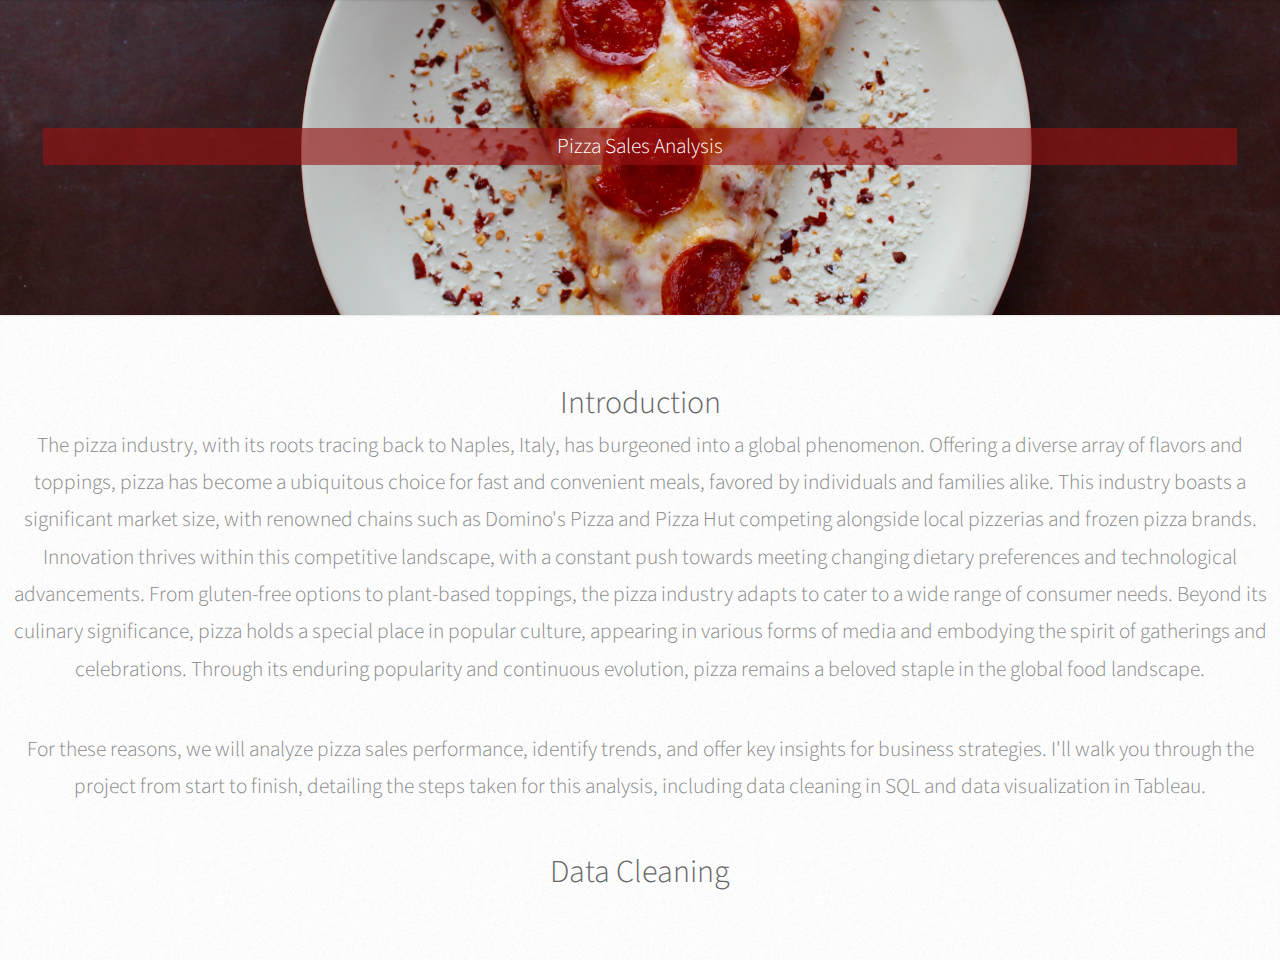
==== commit 23a71827: "updated pizza html" ====
--- a/PizzaSales.html
+++ b/PizzaSales.html
@@ -4,6 +4,12 @@
 		<meta charset="utf-8" />
 		<meta name="viewport" content="width=device-width, initial-scale=1, user-scalable=no" />
 		<link rel="stylesheet" href="assets/css/main.css" />
+        <style>
+            /* Override margin for the main section in pizza HTML */
+            #main {
+                margin-left: 0;
+            }
+        </style>
 	</head>
 <body>
     <!-- Main -->
@@ -13,10 +19,26 @@
             <div class="container">
                 <header>
 					<h2 class="alt"><strong></strong></h2>
-						<p style="background-color:rgba(154, 16, 16, 0.599);"><strong>Pizza Sales Analysis</strong><br/></p>
+					<p style="background-color:rgba(154, 16, 16, 0.599);"><strong>Pizza Sales Analysis</strong><br/></p>
 				</header>
 	        </div>
 		</section>
-
+        <Section id="pizza-contents">
+            <h3>Introduction</h3>
+            <p>   
+                The pizza industry, with its roots tracing back to Naples, Italy, has burgeoned into a global phenomenon. Offering a diverse array of flavors and toppings, 
+                pizza has become a ubiquitous choice for fast and convenient meals, favored by individuals and families alike. This industry boasts a significant market size,
+                with renowned chains such as Domino's Pizza and Pizza Hut competing alongside local pizzerias and frozen pizza brands. Innovation thrives within this competitive 
+                landscape, with a constant push towards meeting changing dietary preferences and technological advancements. From gluten-free options to plant-based toppings, the 
+                pizza industry adapts to cater to a wide range of consumer needs. Beyond its culinary significance, pizza holds a special place in popular culture, appearing in 
+                various forms of media and embodying the spirit of gatherings and celebrations. Through its enduring popularity and continuous evolution, pizza remains a beloved 
+                staple in the global food landscape.
+            </p>
+            <p>
+                For these reasons, we will analyze pizza sales performance, identify trends, and offer key insights for business strategies. I'll walk you through the project from start to finish, detailing the steps taken for this analysis, including data cleaning in SQL and data visualization in Tableau.                
+            </p>
+            <h3>Data Cleaning</h3>
+        </Section>
+    </div>
 </body>
 </html>--- a/assets/css/main.css
+++ b/assets/css/main.css
@@ -2266,6 +2266,7 @@
 			#main > section.pizzasales {
 				background-image: url("../../images/PizzaBanner.jpg");
 			}
+			
 
 /* Wide */
 
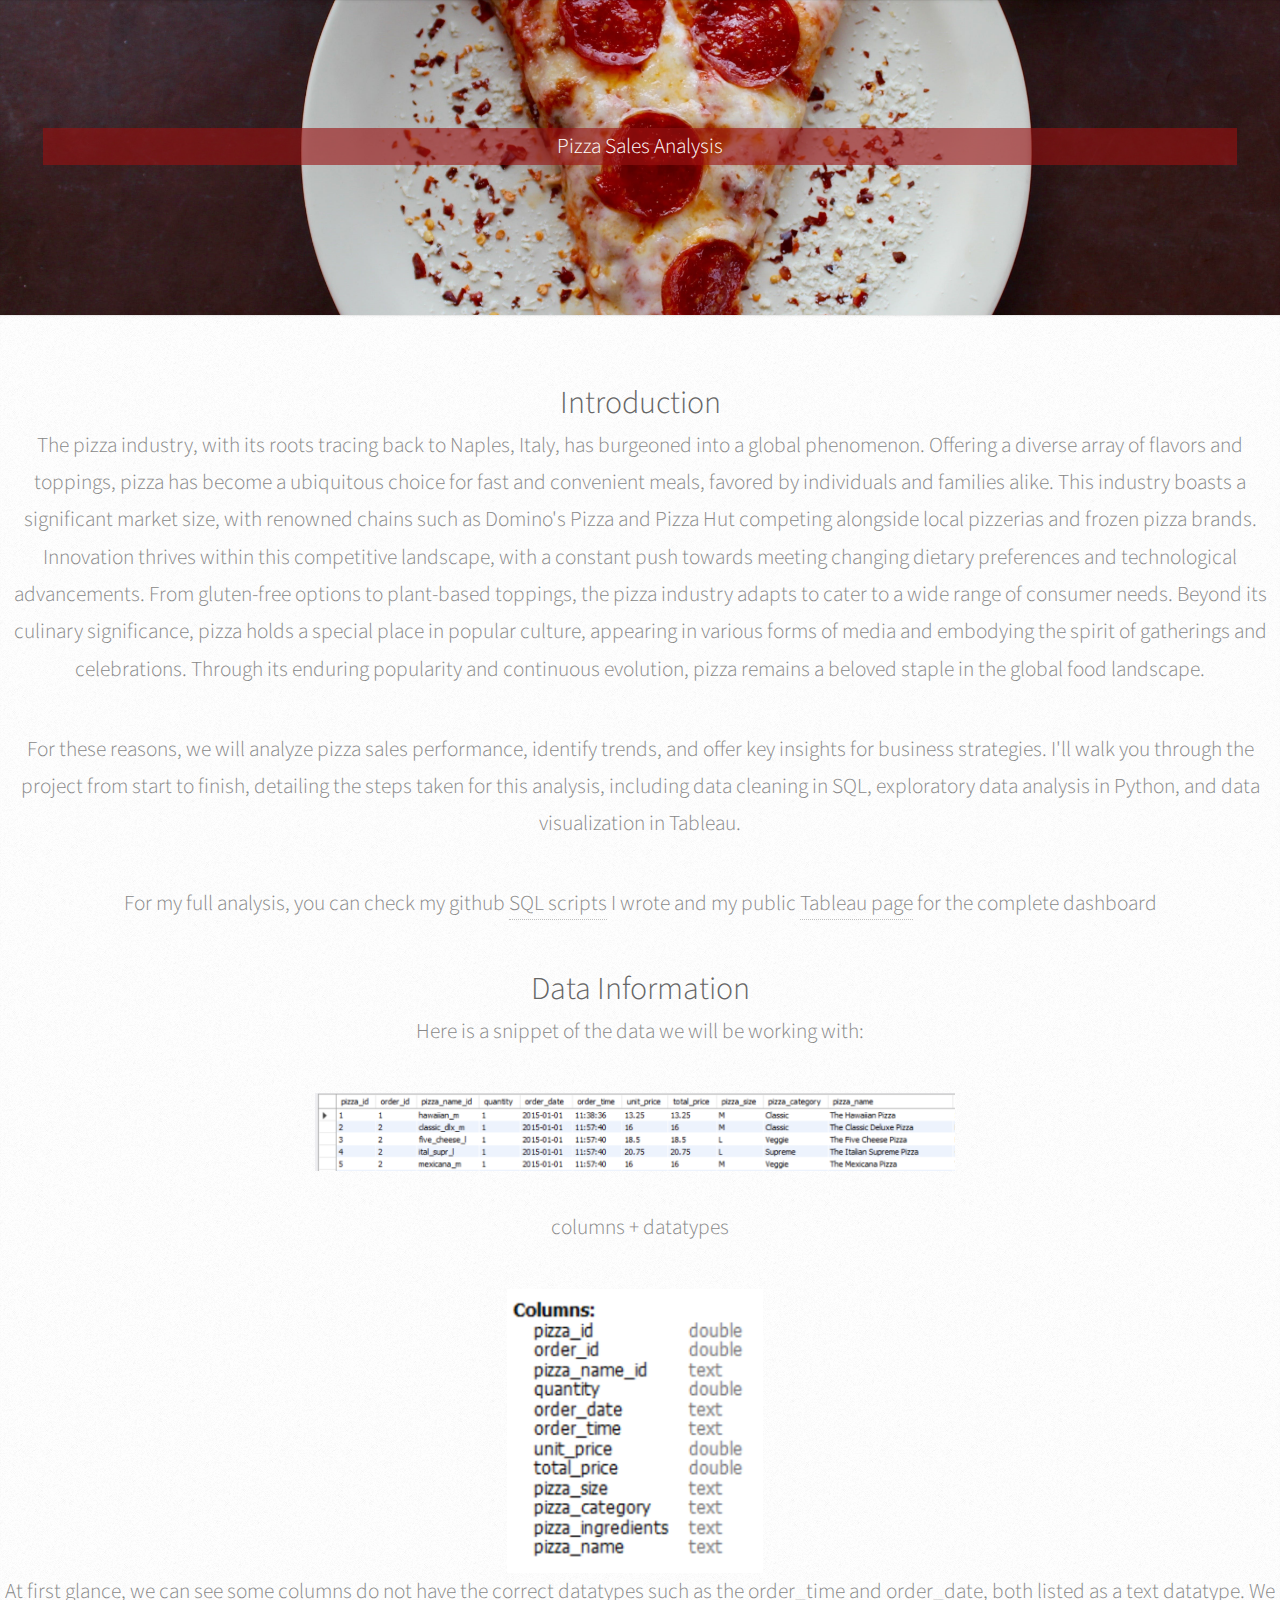
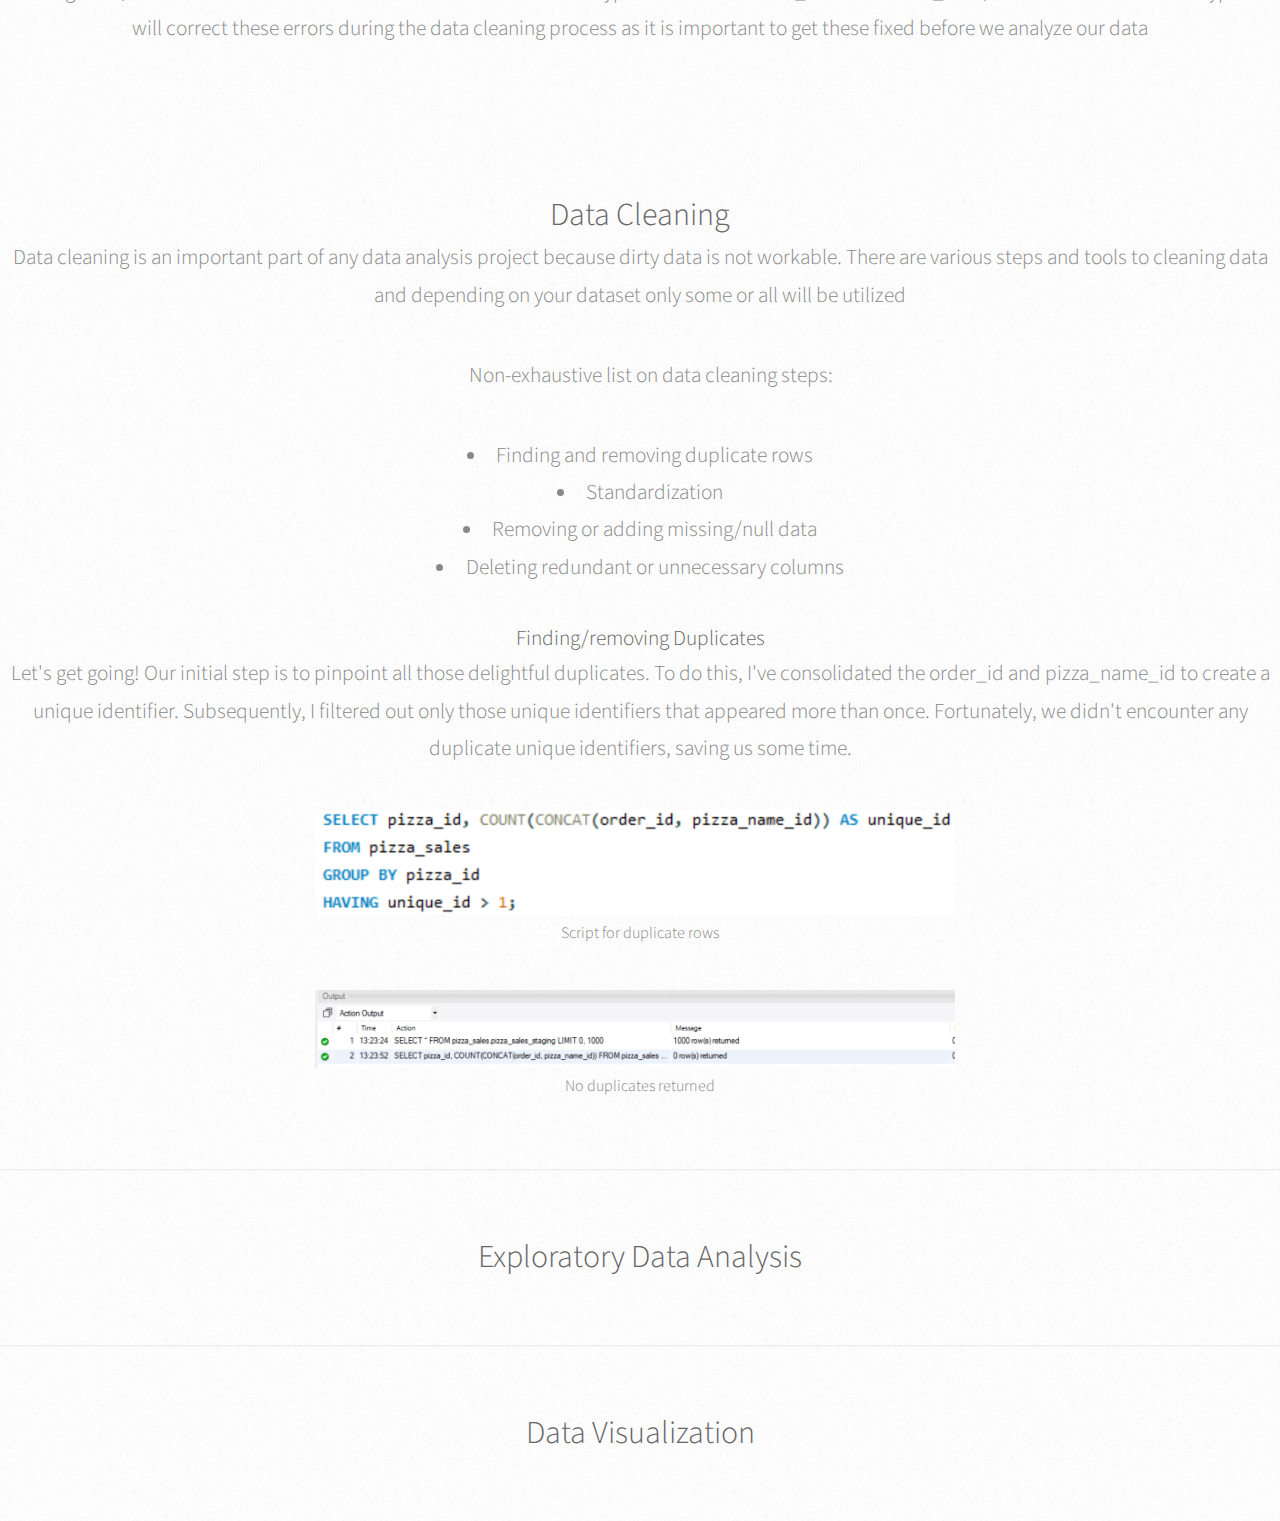
==== commit 5d39c9a0: "updated files" ====
--- a/PizzaSales.html
+++ b/PizzaSales.html
@@ -35,10 +35,60 @@
                 staple in the global food landscape.
             </p>
             <p>
-                For these reasons, we will analyze pizza sales performance, identify trends, and offer key insights for business strategies. I'll walk you through the project from start to finish, detailing the steps taken for this analysis, including data cleaning in SQL and data visualization in Tableau.                
+                For these reasons, we will analyze pizza sales performance, identify trends, and offer key insights for business strategies. I'll walk you through the project from 
+                start to finish, detailing the steps taken for this analysis, including data cleaning in SQL, exploratory data analysis in Python, and data visualization in Tableau.                
             </p>
+            <p>
+                For my full analysis, you can check my github <a href="https://github.com/Carmen-Martinez/PizzaSalesAnalysis">SQL scripts</a> I wrote and my public <a href="https://public.tableau.com/app/profile/carmen.martinez/viz/Pizza_Sales_Analysis_17076021516100/Sheet1">Tableau page</a> for the complete dashboard
+            </p>
+        <section>
+            <h3>Data Information</h3>
+                <p>Here is a snippet of the data we will be working with:</p>
+                <div class="image-container">
+                    <img src="images/Pizza-Images/pizza_sales_table.PNG" style="width:50%"></img>
+                </div>
+                <br>
+                <p>columns + datatypes</p>
+                <div class="image-container">
+                    <img src="images/Pizza-Images/data_info.PNG" style="width:20%"></img>
+                </div>
+                <p>At first glance, we can see some columns do not have the correct datatypes such as the order_time and order_date, both listed as a text datatype. 
+                    We will correct these errors during the data cleaning process as it is important to get these fixed before we analyze our data
+                </p>
+            <br>
+        </section>
             <h3>Data Cleaning</h3>
+                <p>Data cleaning is an important part of any data analysis project because dirty data is not workable. There are various steps and tools to cleaning data and depending on your dataset only some or all will be utilized</p>
+                <ul>Non-exhaustive list on data cleaning steps:</ul>
+                <li>Finding and removing duplicate rows</li>
+                <li>Standardization</li>
+                <li>Removing or adding missing/null data</li>
+                <li>Deleting redundant or unnecessary columns</li>
+                <br>
+            <h4>Finding/removing Duplicates</h4>
+                <p>
+                    Let's get going! Our initial step is to pinpoint all those delightful duplicates. To do this, I've consolidated the order_id and pizza_name_id to create a unique identifier. 
+                    Subsequently, I filtered out only those unique identifiers that appeared more than once. Fortunately, we didn't encounter any duplicate unique identifiers, saving 
+                    us some time. 
+                    <div class="image-container">
+                        <figure>
+                            <img src="images/Pizza-Images/pizza_duplicates_script.PNG" style="width:50%"></img>
+                            <figcaption style="font-size:medium">Script for duplicate rows</figcaption>
+                        </figure>
+                        <br>
+                        <figure>
+                            <img src="images/Pizza-Images/no_duplicate_pizzas.PNG" style="width:50%"></img>
+                            <figcaption style="font-size:medium">No duplicates returned</figcaption>
+                        </figure>
+                    </div>
+                </p>
         </Section>
+        <section>
+            <h3>Exploratory Data Analysis</h3>
+        </section>
+        <section>
+            <h3>Data Visualization</h3>
+        </section>
     </div>
 </body>
-</html>+</html>
--- a/assets/css/main.css
+++ b/assets/css/main.css
@@ -256,6 +256,12 @@
 				width: 100%;
 			}
 
+		}
+		
+		.image-container img {
+			display: inline-block;
+			vertical-align: top; /* Adjust vertical alignment if needed */
+			margin-right: 10px; /* Adjust spacing between images */
 		}
 
 /* Row */
